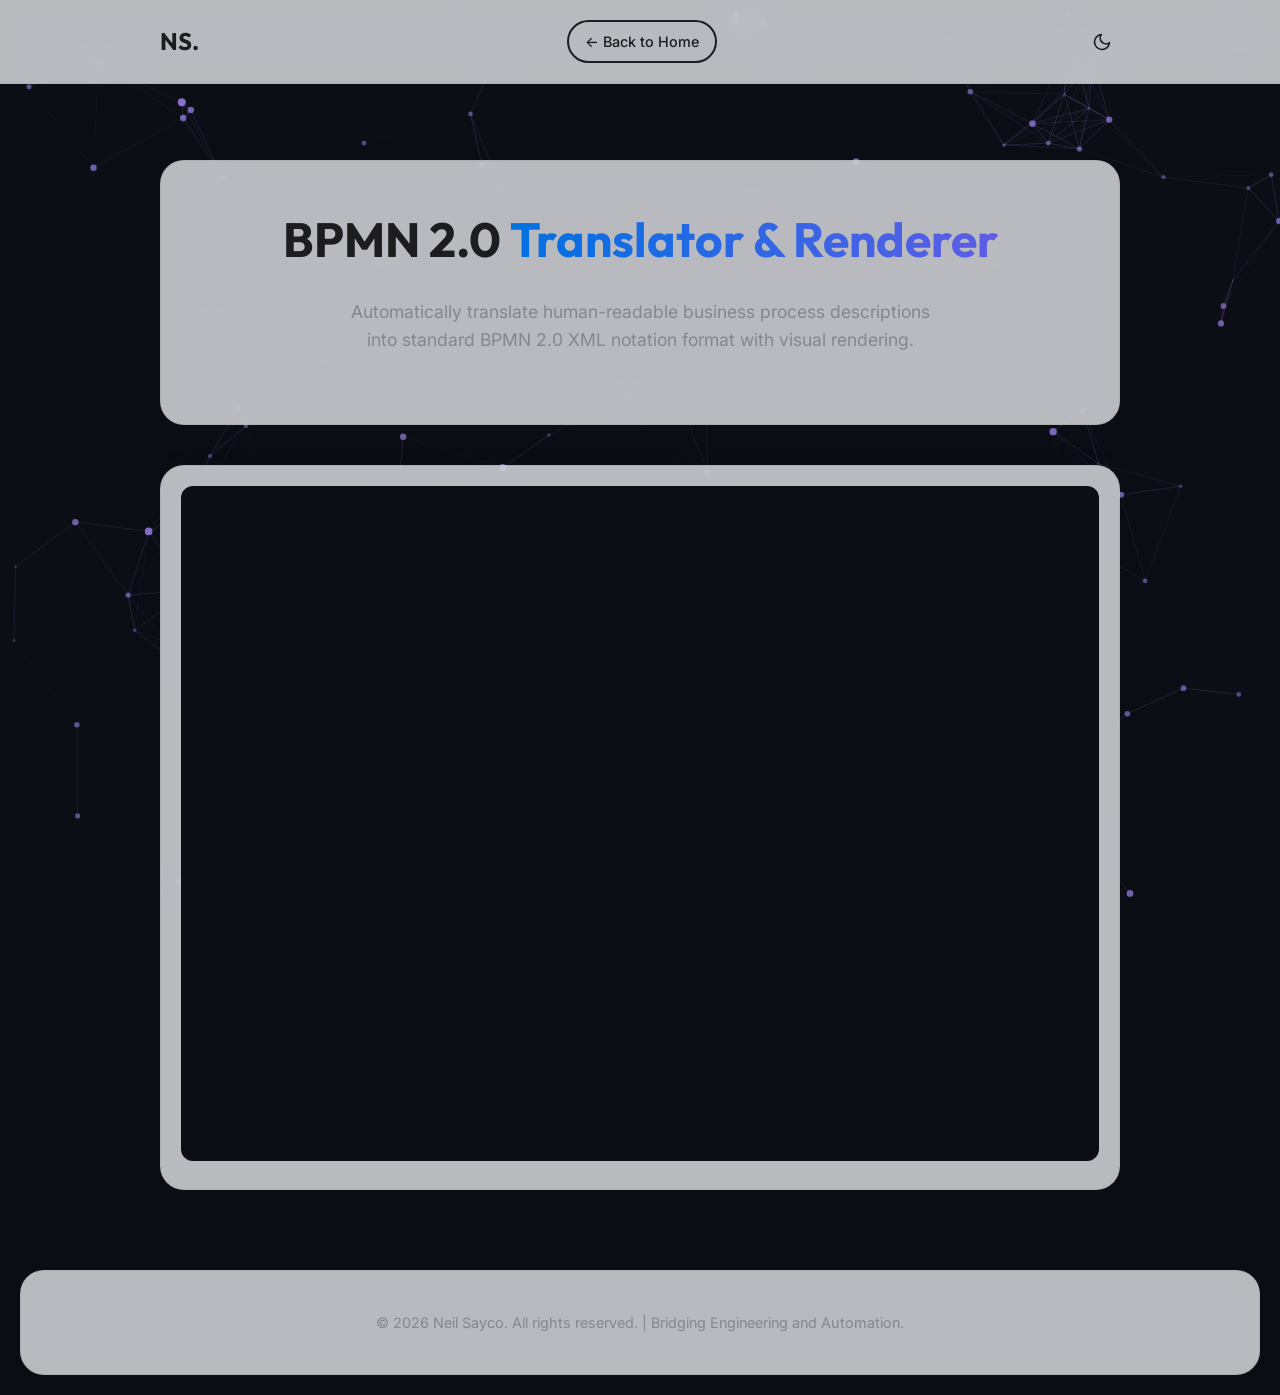
==== bpmn-translator.html @ bc8cab14 "Added BPMN Translator project and corrected contact email" ====
<!DOCTYPE html>
<html lang="en">
<head>
    <meta charset="UTF-8">
    <meta name="viewport" content="width=device-width, initial-scale=1.0">
    <meta name="description" content="BPMN 2.0 Translator - Renderer Automation Tool">
    <title>BPMN 2.0 Translator | Neil Sayco</title>
    <!-- Google Fonts -->
    <link rel="preconnect" href="https://fonts.googleapis.com">
    <link rel="preconnect" href="https://fonts.gstatic.com" crossorigin>
    <link href="https://fonts.googleapis.com/css2?family=Inter:wght@300;400;500;600;700;800&family=Outfit:wght@400;500;700&display=swap" rel="stylesheet">
    <link rel="stylesheet" href="styles.css">
    <style>
        .iframe-container {
            width: 100%;
            height: 75vh;
            min-height: 600px;
            border: none;
            border-radius: 12px;
            background: var(--bg-color);
        }
    </style>
</head>
<body>
    <!-- Canvas for Floating Particles -->
    <canvas id="particle-canvas"></canvas>

    <!-- Navigation -->
    <nav class="navbar">
        <div class="nav-content">
            <a href="index.html" class="logo" style="text-decoration: none;">NS.</a>
            <div class="nav-links">
                <a href="index.html" class="btn btn-secondary" style="padding: 8px 16px; font-size: 0.9rem;">← Back to Home</a>
            </div>
            <button id="theme-toggle" class="theme-btn" aria-label="Toggle Theme">
                <svg id="moon-icon" xmlns="http://www.w3.org/2000/svg" width="20" height="20" viewBox="0 0 24 24" fill="none" stroke="currentColor" stroke-width="2" stroke-linecap="round" stroke-linejoin="round" class="hidden"><path d="M21 12.79A9 9 0 1 1 11.21 3 7 7 0 0 0 21 12.79z"></path></svg>
                <svg id="sun-icon" xmlns="http://www.w3.org/2000/svg" width="20" height="20" viewBox="0 0 24 24" fill="none" stroke="currentColor" stroke-width="2" stroke-linecap="round" stroke-linejoin="round" class="hidden"><circle cx="12" cy="12" r="5"></circle><line x1="12" y1="1" x2="12" y2="3"></line><line x1="12" y1="21" x2="12" y2="23"></line><line x1="4.22" y1="4.22" x2="5.64" y2="5.64"></line><line x1="18.36" y1="18.36" x2="19.78" y2="19.78"></line><line x1="1" y1="12" x2="3" y2="12"></line><line x1="21" y1="12" x2="23" y2="12"></line><line x1="4.22" y1="19.78" x2="5.64" y2="18.36"></line><line x1="18.36" y1="5.64" x2="19.78" y2="4.22"></line></svg>
            </button>
        </div>
    </nav>

    <main class="container">
        <!-- Project Header -->
        <section class="glass-panel text-center reveal" style="margin-top: 60px;">
            <h1 class="hero-title" style="font-size: 3rem; margin-bottom: 20px;">BPMN 2.0 <span class="gradient-text">Translator & Renderer</span></h1>
            <p class="hero-tagline">Automatically translate human-readable business process descriptions into standard BPMN 2.0 XML notation format with visual rendering.</p>
        </section>

        <!-- Tool Embedded Iframe -->
        <section class="glass-panel reveal" style="padding: 20px;">
            <iframe class="iframe-container" src="https://n8n.srv1320209.hstgr.cloud/form/fc5dc3ae-5462-4451-972e-0d9f93120015" title="BPMN Translator Form"></iframe>
        </section>
    </main>

    <footer class="glass-panel text-center">
        <p>&copy; 2026 Neil Sayco. All rights reserved. | Bridging Engineering and Automation.</p>
    </footer>

    <script src="script.js"></script>
</body>
</html>
---- styles.css ----
:root {
    /* Light Theme (Default - Apple Liquid Glass Inspired) */
    --bg-color: #0B0E14; /* Lock background to dark mode color */
    --text-primary: #1d1d1f;
    --text-secondary: #86868b;
    --accent-primary: #0071e3;
    --accent-secondary: #5e5ce6;
    --glass-bg: rgba(245, 245, 247, 0.75); /* Light grey shade for cards */
    --glass-border: rgba(0, 0, 0, 0.06);
    --glass-shadow: 0 12px 40px rgba(0, 0, 0, 0.06);
    --card-hover: rgba(229, 229, 234, 0.9);
}

.dark-theme {
    /* Dark Theme */
    --bg-color: #0B0E14; /* Deep, sleek midnight */
    --text-primary: #f8fafc;
    --text-secondary: #94a3b8;
    --accent-primary: #60a5fa;
    --accent-secondary: #a78bfa;
    --glass-bg: rgba(15, 23, 42, 0.6);
    --glass-border: rgba(255, 255, 255, 0.05);
    --glass-shadow: 0 8px 32px 0 rgba(0, 0, 0, 0.3);
    --card-hover: rgba(30, 41, 59, 0.8);
}

* {
    margin: 0;
    padding: 0;
    box-sizing: border-box;
    scroll-behavior: smooth;
}

body {
    font-family: 'Inter', sans-serif;
    background-color: var(--bg-color);
    color: var(--text-primary);
    transition: background-color 0.5s ease, color 0.5s ease;
    min-height: 100vh;
    overflow-x: hidden;
    line-height: 1.6;
}

/* Canvas Background */
#particle-canvas {
    position: fixed;
    top: 0;
    left: 0;
    width: 100vw;
    height: 100vh;
    z-index: -1;
    pointer-events: none;
}

/* Typography elements */
h1, h2, h3, h4, .logo {
    font-family: 'Outfit', sans-serif;
}

.text-center { text-align: center; }

.gradient-text {
    background: linear-gradient(to right, var(--accent-primary), var(--accent-secondary));
    -webkit-background-clip: text;
    background-clip: text;
    color: transparent;
    display: inline-block;
}

/* Container */
.container {
    max-width: 1000px;
    margin: 0 auto;
    padding: 100px 20px 40px;
    display: flex;
    flex-direction: column;
    gap: 40px;
}

/* Glassmorphism Panels */
.glass-panel {
    background: var(--glass-bg);
    backdrop-filter: blur(16px) saturate(180%);
    -webkit-backdrop-filter: blur(16px) saturate(180%);
    border: 1px solid var(--glass-border);
    border-radius: 24px;
    padding: 40px;
    box-shadow: var(--glass-shadow);
    transition: transform 0.3s ease, background 0.3s ease;
}

.glass-panel-inner {
    background: var(--glass-bg);
    backdrop-filter: blur(16px) saturate(180%);
    -webkit-backdrop-filter: blur(16px) saturate(180%);
    border: 1px solid var(--glass-border);
    border-radius: 16px;
    padding: 24px;
    box-shadow: var(--glass-shadow);
    transition: transform 0.3s ease, background 0.3s ease, box-shadow 0.3s ease;
}

.glass-panel-inner:hover {
    transform: translateY(-5px);
    background: var(--card-hover);
    box-shadow: 0 12px 40px 0 rgba(0, 0, 0, 0.15);
}

/* Navigation */
.navbar {
    position: fixed;
    top: 0;
    width: 100%;
    padding: 20px 0;
    z-index: 100;
    background: var(--glass-bg);
    backdrop-filter: blur(16px) saturate(180%);
    -webkit-backdrop-filter: blur(16px) saturate(180%);
    border-bottom: 1px solid var(--glass-border);
}

.nav-content {
    max-width: 1000px;
    margin: 0 auto;
    display: flex;
    justify-content: space-between;
    align-items: center;
    padding: 0 20px;
}

.logo {
    font-size: 1.5rem;
    font-weight: 700;
    color: var(--text-primary);
    cursor: pointer;
}

.nav-links {
    display: flex;
    gap: 30px;
}

.nav-links a {
    color: var(--text-primary);
    text-decoration: none;
    font-weight: 500;
    transition: color 0.3s ease;
}

.nav-links a:hover {
    color: var(--accent-primary);
}

.theme-btn {
    background: transparent;
    border: none;
    color: var(--text-primary);
    cursor: pointer;
    display: flex;
    align-items: center;
    justify-content: center;
    padding: 8px;
    border-radius: 50%;
    transition: background 0.3s ease;
}

.theme-btn:hover {
    background: rgba(128, 128, 128, 0.1);
}

.hidden {
    display: none;
}

/* Buttons */
.btn {
    display: inline-block;
    padding: 12px 28px;
    border-radius: 30px;
    font-weight: 600;
    text-decoration: none;
    transition: all 0.3s ease;
    cursor: pointer;
}

.btn-primary {
    background: linear-gradient(135deg, var(--accent-primary), var(--accent-secondary));
    color: white;
    box-shadow: 0 4px 15px rgba(59, 130, 246, 0.3);
}

.btn-primary:hover {
    transform: translateY(-3px);
    box-shadow: 0 8px 25px rgba(59, 130, 246, 0.4);
}

.btn-secondary {
    background: transparent;
    color: var(--text-primary);
    border: 2px solid var(--text-primary);
}

.btn-secondary:hover {
    background: var(--text-primary);
    color: var(--bg-color);
}

/* Hero Section */
.hero-section {
    margin-top: 60px;
    padding: 60px 20px;
}

.hero-title {
    font-size: 4rem;
    margin-bottom: 10px;
}

.hero-subtitle {
    font-size: 1.5rem;
    font-weight: 400;
    color: var(--text-secondary);
    margin-bottom: 20px;
}

.hero-tagline {
    font-size: 1.1rem;
    max-width: 600px;
    margin: 0 auto 30px;
    color: var(--text-secondary);
}

.hero-cta {
    display: flex;
    gap: 20px;
    justify-content: center;
}

/* Sections Common */
.section-title {
    font-size: 2.2rem;
    margin-bottom: 30px;
    position: relative;
    display: inline-block;
}

.section-title::after {
    content: '';
    position: absolute;
    bottom: -8px;
    left: 0;
    width: 60px;
    height: 3px;
    background: linear-gradient(90deg, var(--accent-primary), var(--accent-secondary));
    border-radius: 3px;
}

/* About Section */
.about-content p {
    margin-bottom: 15px;
    color: var(--text-secondary);
    font-size: 1.05rem;
}

.highlight-text {
    font-weight: 600;
    color: var(--text-primary) !important;
    font-size: 1.15rem !important;
    margin-top: 20px;
    border-left: 4px solid var(--accent-primary);
    padding-left: 15px;
}

/* Skills */
.skills-grid {
    display: flex;
    flex-wrap: wrap;
    gap: 15px;
}

.skill-tag {
    background: var(--glass-bg);
    backdrop-filter: blur(16px) saturate(180%);
    -webkit-backdrop-filter: blur(16px) saturate(180%);
    border: 1px solid var(--glass-border);
    color: var(--accent-primary);
    padding: 10px 20px;
    border-radius: 20px;
    font-weight: 500;
    transition: all 0.3s ease;
}

.dark-theme .skill-tag {
    background: var(--glass-bg);
    color: #93c5fd;
}

.skill-tag:hover {
    background: var(--accent-primary);
    color: white;
    transform: translateY(-2px);
}

/* Experience Timeline */
.timeline {
    position: relative;
    padding-left: 30px;
}

.timeline::before {
    content: '';
    position: absolute;
    left: 0;
    top: 0;
    height: 100%;
    width: 2px;
    background: var(--glass-border);
}

.timeline-item {
    position: relative;
    margin-bottom: 30px;
}

.timeline-item::before {
    content: '';
    position: absolute;
    left: -35px;
    top: 5px;
    width: 12px;
    height: 12px;
    border-radius: 50%;
    background: var(--accent-primary);
    box-shadow: 0 0 10px var(--accent-primary);
}

.timeline-item:last-child {
    margin-bottom: 0;
}

.timeline-date {
    font-size: 0.85rem;
    font-weight: 600;
    color: var(--accent-secondary);
    margin-bottom: 5px;
}

.timeline-content h3 {
    font-size: 1.2rem;
    margin-bottom: 5px;
}

.timeline-content p {
    color: var(--text-secondary);
    font-size: 0.95rem;
}

/* Projects */
.projects-grid {
    display: grid;
    grid-template-columns: repeat(auto-fit, minmax(280px, 1fr));
    gap: 25px;
}

.project-card h3 {
    margin-bottom: 10px;
    font-size: 1.3rem;
}

.project-card p {
    color: var(--text-secondary);
    font-size: 0.95rem;
    margin-bottom: 20px;
}

.project-tags {
    display: flex;
    flex-wrap: wrap;
    gap: 8px;
}

.tag {
    font-size: 0.75rem;
    padding: 4px 10px;
    background: var(--glass-bg);
    border: 1px solid var(--glass-border);
    border-radius: 12px;
    color: var(--text-secondary);
}

/* Testimonials */
.testimonials-grid {
    display: grid;
    grid-template-columns: repeat(auto-fit, minmax(250px, 1fr));
    gap: 20px;
}

.quote {
    font-style: italic;
    color: var(--text-secondary);
    margin-bottom: 15px;
}

.author {
    font-weight: 600;
    font-size: 0.9rem;
    color: var(--text-primary);
}

/* Footer */
footer {
    padding: 20px;
    margin: 40px 20px 20px;
    border-radius: 16px;
    font-size: 0.9rem;
    color: var(--text-secondary);
}

/* Reveal Animations */
.reveal {
    opacity: 0;
    transform: translateY(30px);
    transition: all 0.8s ease-out;
}

.reveal.active {
    opacity: 1;
    transform: translateY(0);
}

@media (max-width: 768px) {
    .hero-title {
        font-size: 2.8rem;
    }
    .hero-subtitle {
        font-size: 1.2rem;
    }
    .nav-links {
        display: none;
    }
}

/* View Transition API for Circular Theme Toggle Wipe */
::view-transition-old(root),
::view-transition-new(root) {
    animation: none;
    mix-blend-mode: normal;
}
::view-transition-new(root) {
    z-index: 10;
}
::view-transition-old(root) {
    z-index: 1;
}

/* Disable existing fade transitions while the view transition circle wipe runs */
html.switching-theme * {
    transition: none !important;
}
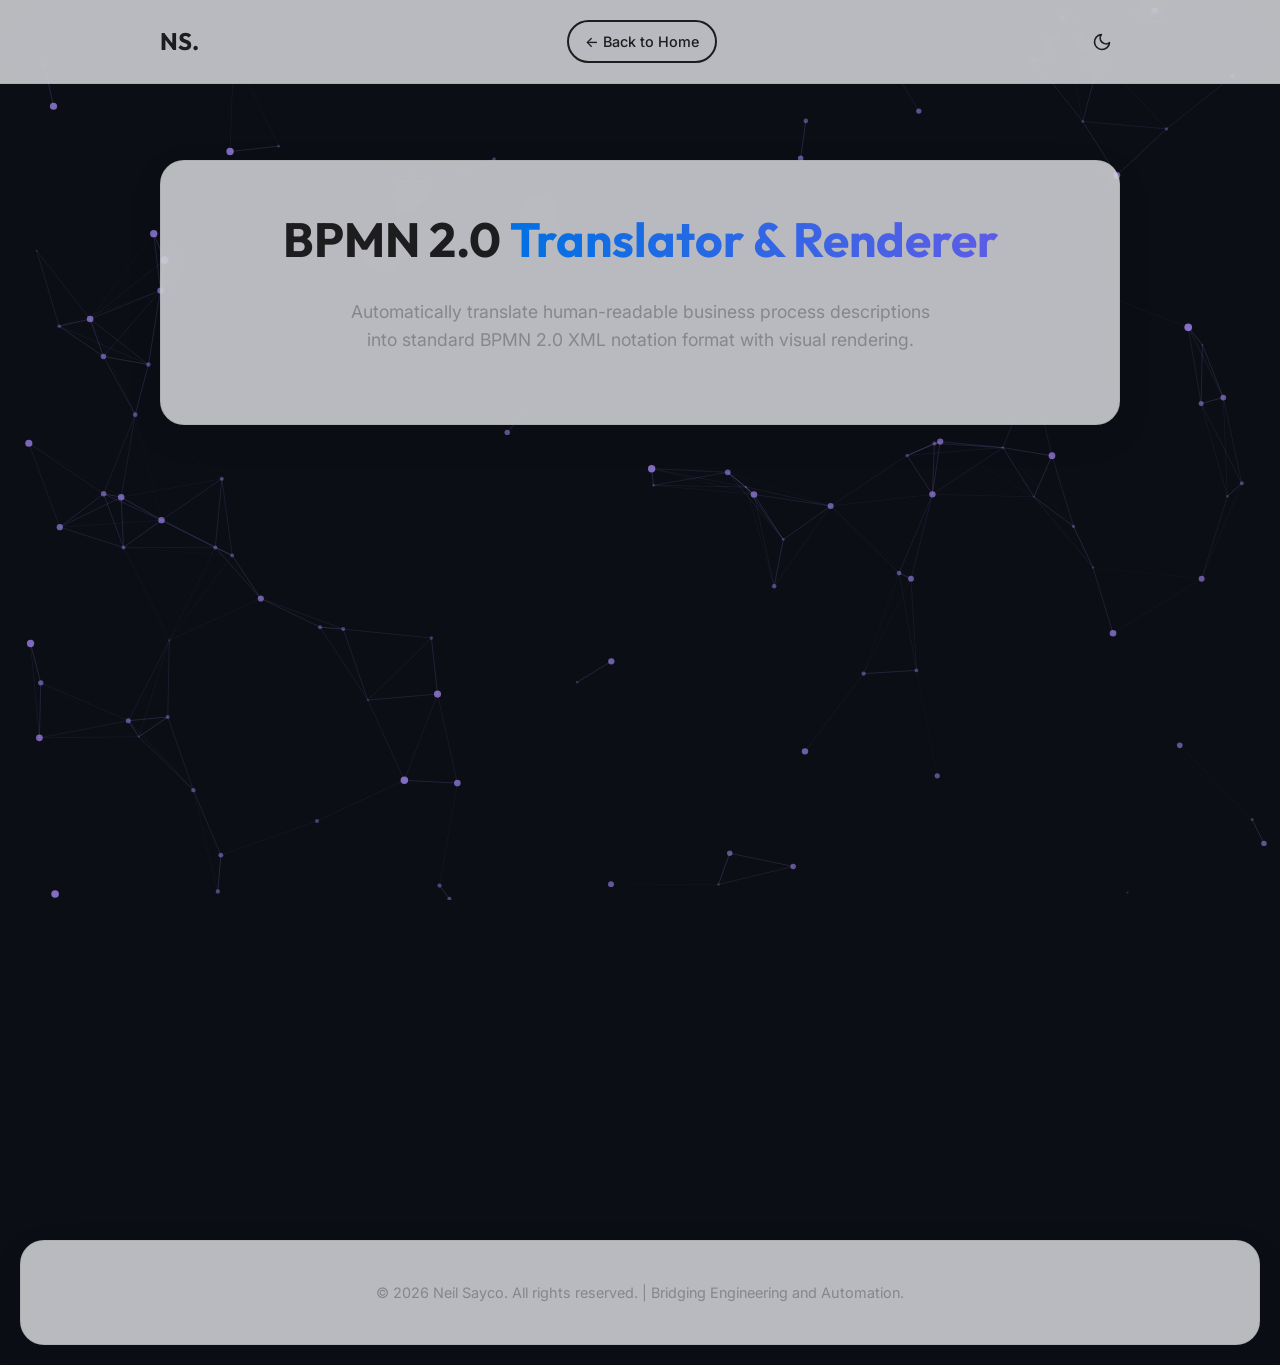
==== commit bb2e6ae5: "updated the featured project section" ====
--- a/bpmn-translator.html
+++ b/bpmn-translator.html
@@ -11,13 +11,30 @@
     <link href="https://fonts.googleapis.com/css2?family=Inter:wght@300;400;500;600;700;800&family=Outfit:wght@400;500;700&display=swap" rel="stylesheet">
     <link rel="stylesheet" href="styles.css">
     <style>
+        .iframe-wrapper {
+            display: flex;
+            justify-content: center;
+            align-items: center;
+            width: 100%;
+            min-height: 50vh; /* Giving enough vertical space to center exactly */
+            padding: 20px 10px;
+            background: transparent;
+        }
+
         .iframe-container {
             width: 100%;
-            height: 75vh;
-            min-height: 600px;
+            max-width: 650px; /* Snug fit to remove excess white borders */
+            height: 655px;
             border: none;
             border-radius: 12px;
-            background: var(--bg-color);
+            background: transparent;
+            box-shadow: none; /* Removed box shadow to allow seamless transparency */
+            transition: filter 0.8s ease;
+        }
+
+        /* Smart visual inversion to simulate native Dark Mode on the cross-origin iframe! */
+        body.dark-theme .iframe-container {
+            filter: invert(0.92) hue-rotate(180deg) brightness(1.05); /* Invert white to dark slate, preserve red/orange UI hues */
         }
     </style>
 </head>
@@ -47,8 +64,10 @@
         </section>
 
         <!-- Tool Embedded Iframe -->
-        <section class="glass-panel reveal" style="padding: 20px;">
-            <iframe class="iframe-container" src="https://n8n.srv1320209.hstgr.cloud/form/fc5dc3ae-5462-4451-972e-0d9f93120015" title="BPMN Translator Form"></iframe>
+        <section class="reveal" style="padding: 0; background: transparent; border: none; box-shadow: none;">
+            <div class="iframe-wrapper">
+                <iframe class="iframe-container" src="https://n8n.srv1320209.hstgr.cloud/form/fc5dc3ae-5462-4451-972e-0d9f93120015" title="BPMN Translator Form" allowtransparency="true"></iframe>
+            </div>
         </section>
     </main>
 
--- a/styles.css
+++ b/styles.css
@@ -355,29 +355,153 @@
     font-size: 0.95rem;
 }
 
-/* Projects */
-.projects-grid {
-    display: grid;
-    grid-template-columns: repeat(auto-fit, minmax(280px, 1fr));
-    gap: 25px;
-}
-
-.project-card h3 {
-    margin-bottom: 10px;
-    font-size: 1.3rem;
-}
-
-.project-card p {
-    color: var(--text-secondary);
-    font-size: 0.95rem;
+/* Projects Carousel - Full Bleed */
+.carousel-wrapper {
+    position: relative;
+    display: flex;
+    align-items: center;
+    width: 100%;
+}
+
+.projects-carousel {
+    display: flex;
+    overflow-x: auto;
+    scroll-snap-type: x mandatory;
+    scroll-behavior: smooth;
+    -ms-overflow-style: none; /* IE and Edge */
+    scrollbar-width: none; /* Firefox */
+    gap: 0;
+    width: 100%;
+}
+
+.projects-carousel::-webkit-scrollbar {
+    display: none;
+}
+
+.carousel-slide {
+    min-width: 100vw;
+    scroll-snap-align: center;
+    flex-shrink: 0;
+    display: flex;
+    justify-content: center;
+    align-items: center;
+    padding: 0 10vw;
+    box-sizing: border-box;
+    /* Cards removed so text floats above the particle background! */
+}
+
+/* New Layout for inner slide content */
+.slide-content-layout {
+    display: flex;
+    flex-direction: row;
+    align-items: center;
+    gap: 60px;
+    width: 100%;
+    max-width: 1200px;
+    margin: 0 auto;
+    
+    /* Glassmorphism highlighting the expanded project block */
+    background: var(--glass-bg);
+    backdrop-filter: blur(16px) saturate(180%);
+    -webkit-backdrop-filter: blur(16px) saturate(180%);
+    border: 1px solid var(--glass-border);
+    border-radius: 28px;
+    padding: 50px;
+    box-shadow: 0 20px 50px rgba(0, 0, 0, 0.1);
+    box-sizing: border-box;
+}
+
+@media (max-width: 900px) {
+    .slide-content-layout {
+        flex-direction: column;
+        text-align: center;
+        gap: 30px;
+        padding: 30px;
+    }
+}
+
+.slide-image {
+    flex: 1;
+    width: 100%;
+    max-width: 600px;
+    height: auto;
+    max-height: 400px;
+    object-fit: contain;
+    border-radius: 16px;
+    box-shadow: 0 25px 50px rgba(0,0,0,0.5);
+    transition: transform 0.5s ease;
+}
+
+.slide-image:hover {
+    transform: scale(1.02) translateY(-10px);
+}
+
+.slide-text {
+    flex: 1;
+    display: flex;
+    flex-direction: column;
+    justify-content: center;
+}
+
+.slide-text h3 {
+    font-size: 2.8rem;
     margin-bottom: 20px;
+    background: linear-gradient(to right, var(--accent-primary), var(--accent-secondary));
+    -webkit-background-clip: text;
+    background-clip: text;
+    color: transparent;
+    line-height: 1.2;
+}
+
+.slide-text p {
+    font-size: 1.15rem;
+    color: var(--text-secondary);
+    line-height: 1.8;
+    margin-bottom: 30px;
 }
 
 .project-tags {
     display: flex;
     flex-wrap: wrap;
-    gap: 8px;
-}
+    gap: 10px;
+}
+
+@media (max-width: 900px) {
+    .project-tags {
+        justify-content: center;
+    }
+}
+
+.carousel-btn {
+    position: absolute;
+    top: 50%;
+    transform: translateY(-50%);
+    background: var(--glass-bg);
+    border: 1px solid var(--glass-border);
+    backdrop-filter: blur(16px) saturate(180%);
+    -webkit-backdrop-filter: blur(16px) saturate(180%);
+    color: var(--accent-primary);
+    width: 44px;
+    height: 44px;
+    border-radius: 50%;
+    cursor: pointer;
+    z-index: 10;
+    display: flex;
+    align-items: center;
+    justify-content: center;
+    font-size: 1.2rem;
+    box-shadow: 0 4px 15px rgba(0, 0, 0, 0.1);
+    transition: all 0.3s ease;
+}
+
+.carousel-btn:hover {
+    background: var(--accent-primary);
+    color: white;
+    transform: translateY(-50%) scale(1.1);
+}
+
+.prev-btn { left: 20px; }
+.next-btn { right: 20px; }
 
 .tag {
     font-size: 0.75rem;
@@ -457,3 +581,56 @@
 html.switching-theme * {
     transition: none !important;
 }
+
+/* Image Expansion Lightbox */
+.lightbox {
+    position: fixed;
+    z-index: 2000;
+    top: 0;
+    left: 0;
+    width: 100vw;
+    height: 100vh;
+    background-color: rgba(0, 0, 0, 0.85);
+    backdrop-filter: blur(10px);
+    -webkit-backdrop-filter: blur(10px);
+    display: flex;
+    justify-content: center;
+    align-items: center;
+    opacity: 0;
+    pointer-events: none;
+    transition: opacity 0.3s ease;
+}
+
+.lightbox:not(.hidden) {
+    opacity: 1;
+    pointer-events: auto;
+}
+
+.lightbox-content {
+    max-width: 90vw;
+    max-height: 90vh;
+    border-radius: 12px;
+    box-shadow: 0 15px 50px rgba(0, 0, 0, 0.6);
+    transform: scale(0.95);
+    transition: transform 0.3s ease;
+    object-fit: contain;
+}
+
+.lightbox:not(.hidden) .lightbox-content {
+    transform: scale(1);
+}
+
+.lightbox-close {
+    position: absolute;
+    top: 30px;
+    right: 40px;
+    color: white;
+    font-size: 50px;
+    font-weight: 300;
+    cursor: pointer;
+    transition: color 0.3s ease;
+}
+
+.lightbox-close:hover {
+    color: var(--accent-primary);
+}
